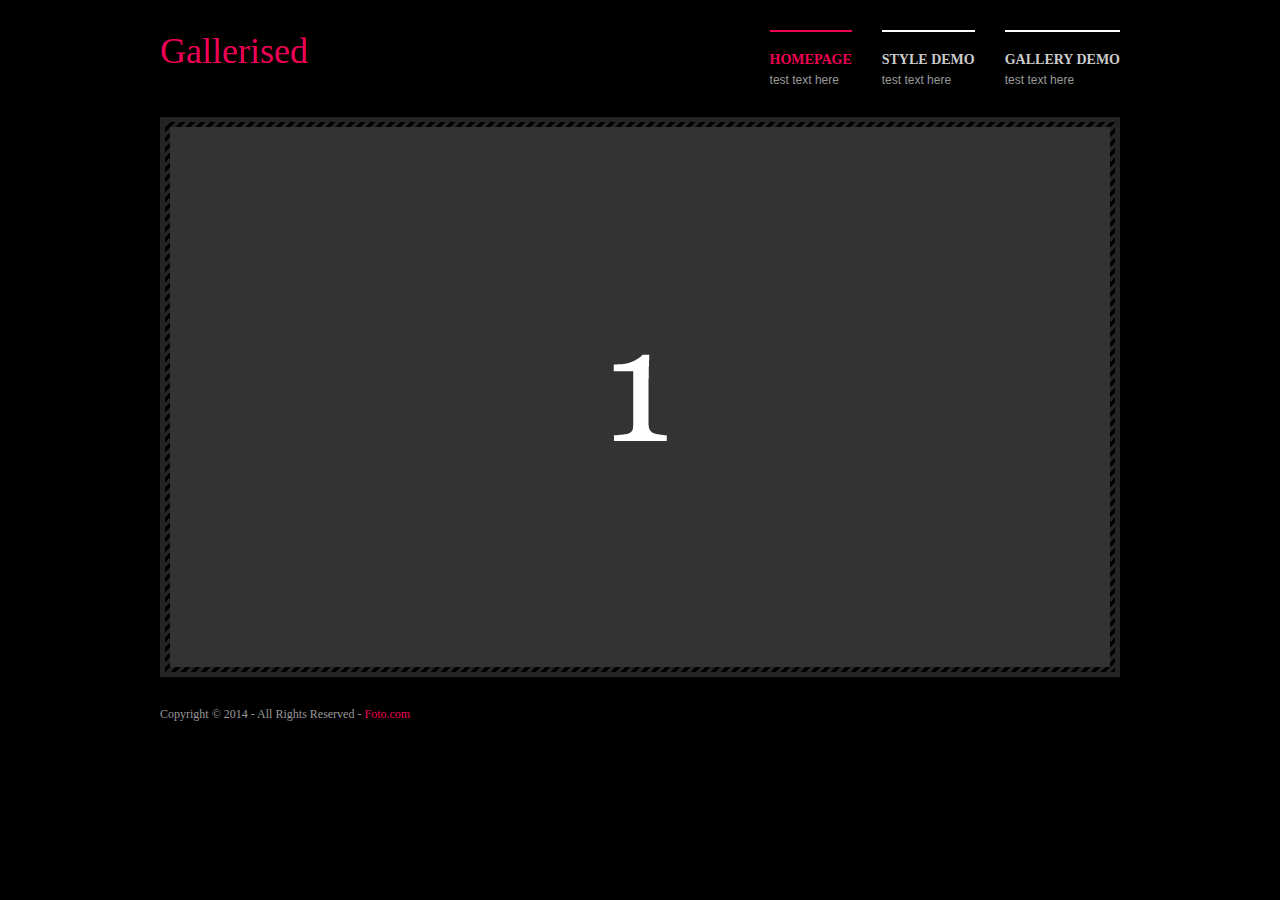
==== gallerised/index.html @ 2cf29212 "dev: Ranjani Msg: gallery like website" ====
<!DOCTYPE html>
<html>
<head>
<title>Gallerised</title>
<meta http-equiv="Content-Type" content="text/html; charset=iso-8859-1" />
<link rel="stylesheet" href="layout/styles/layout.css" type="text/css" />

</head>
<body id="top">
<div class="wrapper">
  <div id="header">
    <div id="topnav">
      <ul>
        <li class="last"><a href="pages/gallery.html">Gallery Demo</a><span>Test Text Here</span></li>

        <li><a href="pages/style-demo.html">Style Demo</a><span>Test Text Here</span></li>
        <li class="active"><a href="index.html">Homepage</a><span>Test Text Here</span></li>
      </ul>
    </div>
    <div class="fl_left">
      <h1><a href="index.html">Gallerised</a></h1>

    </div>
    <br class="clear" />
  </div>
</div>
<!-- ####################################################################################################### -->
<div class="wrapper">
  <div id="featured_slide_">
    <ul id="featured_slide_Content">
      <a href="pages/gallery.html"><img src="images/demo/homepage/1.gif" alt="" /></a>

    </ul>
  </div>
</div>
<!-- ####################################################################################################### -->
<div class="wrapper">
  <div id="footer">
    <p class="fl_left">Copyright &copy; 2014 - All Rights Reserved - <a href="#">Foto.com</a></p>
    <br class="clear" />
  </div>
</div>
</body>
</html>
---- gallerised/layout/styles/layout.css ----
@charset "utf-8";
/*
Template Name: Gallerised
Author: <a href="http://www.os-templates.com/">OS Templates</a>
Author URI: http://www.os-templates.com/
Licence: Free to use under our free template licence terms
Licence URI: http://www.os-templates.com/template-terms
File: Layout CSS
*/

@import url("navi.css");
@import url("forms.css");
@import url("featured_slide.css");

html{overflow-y:scroll;}
body{margin:0; padding:0; color:#999999; background-color:#000; font-size:12px; font-family:Georgia, "Times New Roman", Times, serif;}

.justify{text-align:justify;}
.bold{font-weight:bold;}
.center{text-align:center;}
.right{text-align:right;}
.nostart{margin:0; padding:0; list-style-type:none;}

.clear{clear:both;}
br.clear{clear:both; margin-top:-15px;}

a{outline:none; text-decoration:none; color:#ef0154; background-color:#000000;}

.fl_left, .imgl{float:left;}
.fl_right, .imgr{float:right;}

img{display:block; margin:0; padding:0; border:none;}
.imgl, .imgr{border:1px solid #C7C5C8; padding:5px;}
.imgl{margin:0 8px 8px 0; clear:left;}
.imgr{margin:0 0 8px 8px; clear:right;}

/* ----------------------------------------------Wrapper------------------------------------- */

div.wrapper{display:block; width:100%; margin:0; text-align:left;}
div.wrapper h1, div.wrapper h2, div.wrapper h3, div.wrapper h4, div.wrapper h5, div.wrapper h6{margin:0 0 15px 0; padding:0; font-size:20px; font-weight:normal; line-height:normal;}


/* ----------------------------------------------Generalise------------------------------------- */

#header, #breadcrumb, #container, .gallery, #footer{display:block; position:relative; width:960px; margin:0 auto;}

/* ----------------------------------------------Header------------------------------------- */

#header{padding:30px 0; z-index:1000;}
#header .fl_left{display:block; float:left; overflow:hidden;}
#header h1, #header p, #header ul{margin:0; padding:0; list-style:none; line-height:normal;}
#header h1 a{font-size:36px;}
#header .fl_left p{margin-top:5px;}

/* ----------------------------------------------BreadCrumb------------------------------------- */

#breadcrumb{padding:30px 0; border-top:1px dotted #666; border-bottom:1px dotted #666;}
#breadcrumb ul{margin:0; padding:0; list-style:none;}
#breadcrumb ul li{display:inline;}
#breadcrumb ul li.current a{text-decoration:underline;}

/* ----------------------------------------------Content------------------------------------- */

#container{padding:30px 0; border-bottom:1px dotted #666; margin: auto;}
#content{display:block;  width:800px; margin: auto;}


/* ----------------------------------------------Gallery------------------------------------- */

.gallery{padding:20px 0 30px 0;}
.wrapper .gallery h2{display:block; text-align:center; margin:0 0 20px 0; padding:0; color:#2C2C2C; background-color:#000000; font-size:56px; text-transform:uppercase; line-height:normal;}
.gallery ul{display:inline; margin:0; padding:0; list-style:none;}
.gallery ul li{display:block; float:left; margin:0 10px 10px 0;}
.gallery ul li img{width:174px; height:174px; padding:4px; border:1px solid #ef0154;}
.gallery ul li.last{margin-right:0;}
.gallery ul li a:hover:after{opacity: 0.1;}

/* Featured Block */

#column #featured a{color:#ef0154; background-color:#1F1F1F;}
#column #featured ul, #column #featured h2, #column #featured p{margin:0; padding:0; list-style:none;}
#column #featured li{display:block; width:250px; margin:0; padding:20px 25px; color:#666666; background-color:#1F1F1F;}
#column #featured li p{line-height:1.6em;}
#column #featured li p.imgholder{display:block; width:240px; height:90px; margin:20px 0 15px 0; padding:4px; color:#666666; background-color:#333333; border:1px solid #666666;}
#column #featured li h2{margin:0; padding:0 0 14px 0; font-size:20px; font-weight:normal; font-family:Georgia, "Times New Roman", Times, serif; color:#666666; background-color:#1F1F1F; line-height:normal; border-bottom:1px dashed #666666;}
#column #featured p.readmore{display:block; width:100%; margin-top:15px; font-weight:bold; text-align:right; line-height:normal;}

/* ----------------------------------------------Footer------------------------------------- */

#footer{padding:30px 0;}
#footer p{margin:0; padding:0;}
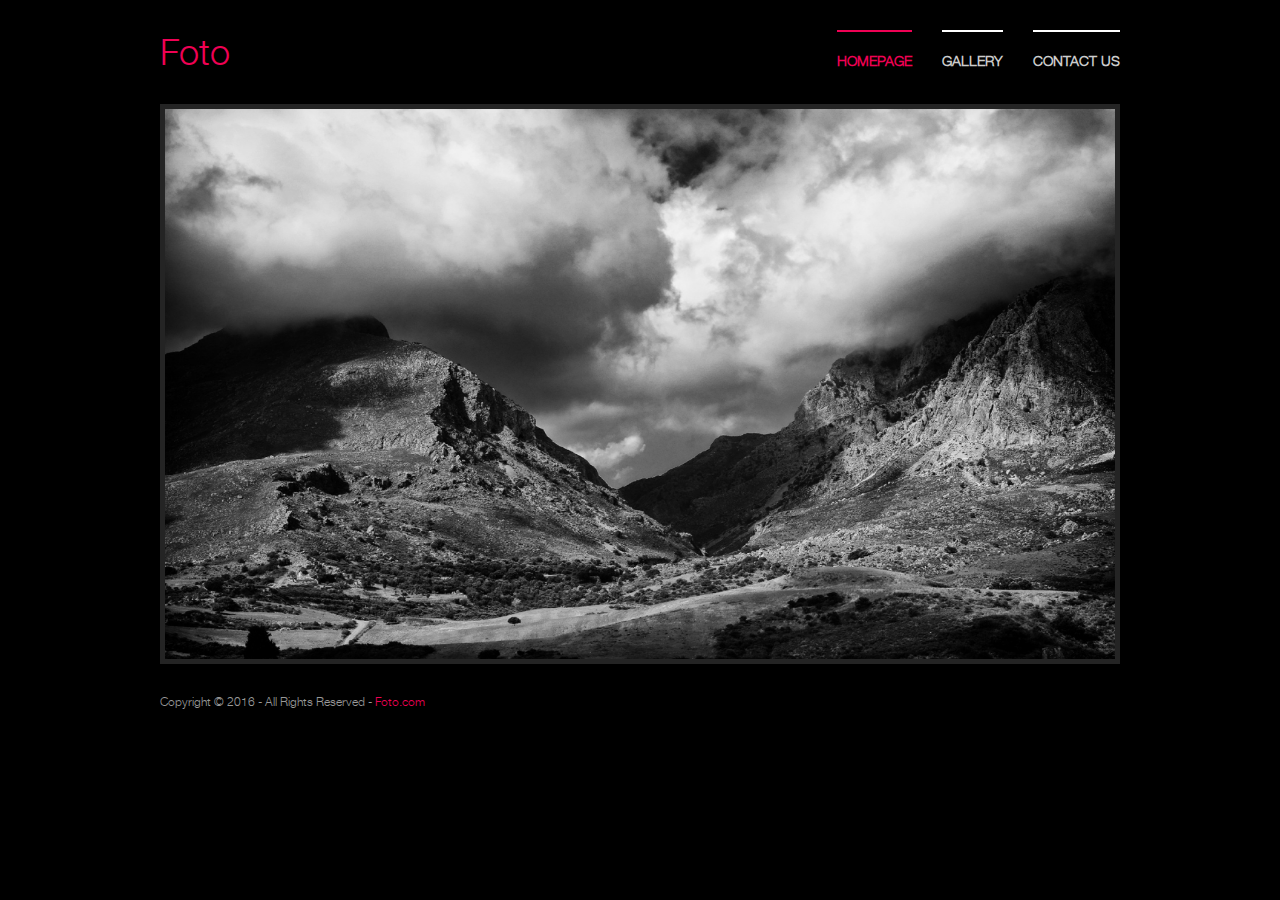
==== commit 53739cbd: "Friday final commit" ====
--- a/gallerised/index.html
+++ b/gallerised/index.html
@@ -4,41 +4,55 @@
 <title>Gallerised</title>
 <meta http-equiv="Content-Type" content="text/html; charset=iso-8859-1" />
 <link rel="stylesheet" href="layout/styles/layout.css" type="text/css" />
+<link rel="stylesheet" href="layout/styles/featured_slide.css" type="text/css" />
+
 
 </head>
 <body id="top">
+  <div class="fix">
+
+
 <div class="wrapper">
   <div id="header">
     <div id="topnav">
       <ul>
-        <li class="last"><a href="pages/gallery.html">Gallery Demo</a><span>Test Text Here</span></li>
+        <li class="last"><a href="pages/style-demo.html">Contact Us</a><span></span></li>
+        <li><a href="pages/gallery.html">Gallery</a></li>
 
-        <li><a href="pages/style-demo.html">Style Demo</a><span>Test Text Here</span></li>
-        <li class="active"><a href="index.html">Homepage</a><span>Test Text Here</span></li>
+
+        <li class="active"><a href="index.html">Homepage</a><span></span></li>
       </ul>
     </div>
     <div class="fl_left">
-      <h1><a href="index.html">Gallerised</a></h1>
+      <h1><a href="index.html">Foto</a></h1>
 
     </div>
     <br class="clear" />
   </div>
 </div>
-<!-- ####################################################################################################### -->
+
 <div class="wrapper">
-  <div id="featured_slide_">
-    <ul id="featured_slide_Content">
-      <a href="pages/gallery.html"><img src="images/demo/homepage/1.gif" alt="" /></a>
 
-    </ul>
-  </div>
+
+      <a href="#" class="featured_slide_Content">
+        <div id="featured_slide_">
+          <div class="hero_bg">
+          <div class="hero_content">
+              Know about the photographers of your favourite landscape photos in single place.
+          </div>
+          </div>
+        </div>
+      </a>
+
+
 </div>
-<!-- ####################################################################################################### -->
+
 <div class="wrapper">
   <div id="footer">
-    <p class="fl_left">Copyright &copy; 2014 - All Rights Reserved - <a href="#">Foto.com</a></p>
+    <p class="fl_left">Copyright &copy; 2016 - All Rights Reserved - <a href="#">Foto.com</a></p>
     <br class="clear" />
   </div>
 </div>
+</div>
 </body>
 </html>
--- a/gallerised/layout/styles/layout.css
+++ b/gallerised/layout/styles/layout.css
@@ -1,19 +1,11 @@
 @charset "utf-8";
-/*
-Template Name: Gallerised
-Author: <a href="http://www.os-templates.com/">OS Templates</a>
-Author URI: http://www.os-templates.com/
-Licence: Free to use under our free template licence terms
-Licence URI: http://www.os-templates.com/template-terms
-File: Layout CSS
-*/
 
 @import url("navi.css");
 @import url("forms.css");
 @import url("featured_slide.css");
 
 html{overflow-y:scroll;}
-body{margin:0; padding:0; color:#999999; background-color:#000; font-size:12px; font-family:Georgia, "Times New Roman", Times, serif;}
+body{margin:0; padding:0; color:#999999; background-color:#000; font-size:12px;}
 
 .justify{text-align:justify;}
 .bold{font-weight:bold;}
@@ -39,10 +31,9 @@
 div.wrapper{display:block; width:100%; margin:0; text-align:left;}
 div.wrapper h1, div.wrapper h2, div.wrapper h3, div.wrapper h4, div.wrapper h5, div.wrapper h6{margin:0 0 15px 0; padding:0; font-size:20px; font-weight:normal; line-height:normal;}
 
-
 /* ----------------------------------------------Generalise------------------------------------- */
 
-#header, #breadcrumb, #container, .gallery, #footer{display:block; position:relative; width:960px; margin:0 auto;}
+#header,  #container, .gallery, #footer{display:block; position:relative; width:960px; margin:0 auto;}
 
 /* ----------------------------------------------Header------------------------------------- */
 
@@ -51,13 +42,6 @@
 #header h1, #header p, #header ul{margin:0; padding:0; list-style:none; line-height:normal;}
 #header h1 a{font-size:36px;}
 #header .fl_left p{margin-top:5px;}
-
-/* ----------------------------------------------BreadCrumb------------------------------------- */
-
-#breadcrumb{padding:30px 0; border-top:1px dotted #666; border-bottom:1px dotted #666;}
-#breadcrumb ul{margin:0; padding:0; list-style:none;}
-#breadcrumb ul li{display:inline;}
-#breadcrumb ul li.current a{text-decoration:underline;}
 
 /* ----------------------------------------------Content------------------------------------- */
 
@@ -70,22 +54,18 @@
 .gallery{padding:20px 0 30px 0;}
 .wrapper .gallery h2{display:block; text-align:center; margin:0 0 20px 0; padding:0; color:#2C2C2C; background-color:#000000; font-size:56px; text-transform:uppercase; line-height:normal;}
 .gallery ul{display:inline; margin:0; padding:0; list-style:none;}
-.gallery ul li{display:block; float:left; margin:0 10px 10px 0;}
-.gallery ul li img{width:174px; height:174px; padding:4px; border:1px solid #ef0154;}
+.gallery ul li{display:block; float:left; margin:0 10px 10px 0; padding: 20px;}
+.gallery ul li img{width:174px; height:174px; padding:4px; border:1px solid #fff;}
 .gallery ul li.last{margin-right:0;}
-.gallery ul li a:hover:after{opacity: 0.1;}
-
-/* Featured Block */
-
-#column #featured a{color:#ef0154; background-color:#1F1F1F;}
-#column #featured ul, #column #featured h2, #column #featured p{margin:0; padding:0; list-style:none;}
-#column #featured li{display:block; width:250px; margin:0; padding:20px 25px; color:#666666; background-color:#1F1F1F;}
-#column #featured li p{line-height:1.6em;}
-#column #featured li p.imgholder{display:block; width:240px; height:90px; margin:20px 0 15px 0; padding:4px; color:#666666; background-color:#333333; border:1px solid #666666;}
-#column #featured li h2{margin:0; padding:0 0 14px 0; font-size:20px; font-weight:normal; font-family:Georgia, "Times New Roman", Times, serif; color:#666666; background-color:#1F1F1F; line-height:normal; border-bottom:1px dashed #666666;}
-#column #featured p.readmore{display:block; width:100%; margin-top:15px; font-weight:bold; text-align:right; line-height:normal;}
+.gallery ul li img:hover {opacity: 0.4; transform: scale(1.5,1.5);}
+.gallery ul li h2{text-align: center; margin-top: 5px; color: solid white; font-family: 'photo'; font-weight: bolder;}
 
 /* ----------------------------------------------Footer------------------------------------- */
 
 #footer{padding:30px 0;}
 #footer p{margin:0; padding:0;}
+
+@font-face {
+  font-family: 'photo';
+  src: url('Photography.ttf');
+}
--- a/gallerised/layout/styles/featured_slide.css
+++ b/gallerised/layout/styles/featured_slide.css
@@ -0,0 +1,68 @@
+body {
+  font-family: 'Helvetica Neue';
+}
+
+#featured_slide_{
+  position:relative;
+  display:block;
+  width:940px;
+  height:540px;
+  overflow:hidden;
+  margin:0 auto;
+  padding:5px;
+  border:5px solid #242424;
+  color:#FFF;
+  background:url("images/dark1.jpg") top left repeat #242424;
+  background-size: 950px 550px;
+}
+#featured_slide_:hover{
+  background:url("images/dark.jpg");
+  background-size: 950px 550px;
+}
+#featured_slide_:hover  .hero_content{
+  font-size: 100px;
+  font-family: 'Adine';
+  color: #fff;
+  font-weight: bolder;
+  margin: auto;
+  display:block;
+}
+#featured_slide_:hover .hero_bg{
+  display:block;
+}
+.hero_bg{
+  margin-top: 300px;
+  margin-left: 0;
+  margin-right: 0;
+  padding: 0;
+  display: none;
+  background-color: black;
+  opacity: 0.7;
+}
+.featured_slide_Image{
+  position:relative;
+  display:none;
+  float:left;
+  margin:0;
+  padding:0;
+  width:940px;
+  height:540px;
+  list-style:none;
+}
+.featured_slide_Image{
+  width:940px;
+  height:540px;
+}
+@font-face {
+  font-family: 'Adine';
+  src: url('AdineKirnberg-Alternate.ttf');
+}
+@font-face {
+  font-family: 'Helvetica Neue';
+  src: url('helveticaneue-light-webfont.woff');
+}
+.hero_content{
+  display: none;
+  width: 900px;
+  margin: auto;
+}
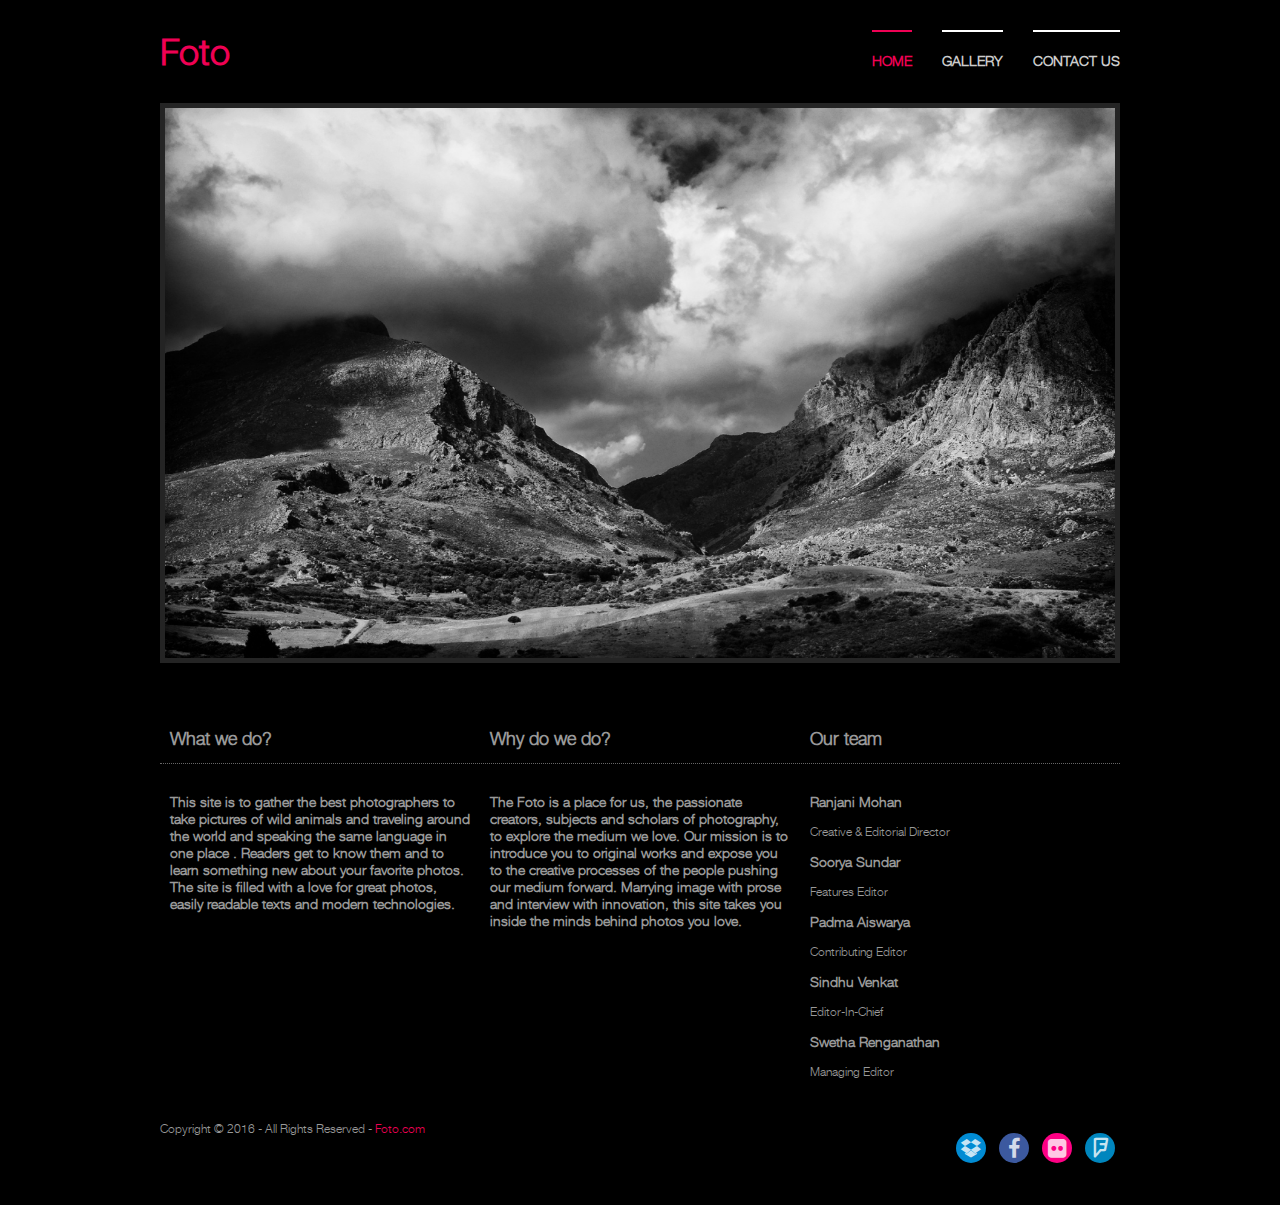
==== commit b60f0c3f: "Assignmnet" ====
--- a/gallerised/index.html
+++ b/gallerised/index.html
@@ -5,8 +5,8 @@
 <meta http-equiv="Content-Type" content="text/html; charset=iso-8859-1" />
 <link rel="stylesheet" href="layout/styles/layout.css" type="text/css" />
 <link rel="stylesheet" href="layout/styles/featured_slide.css" type="text/css" />
-
-
+<link rel='stylesheet prefetch' href='http:////netdna.bootstrapcdn.com/font-awesome/4.0.3/css/font-awesome.css'>
+<link rel="stylesheet" href="layout/styles/style.css">
 </head>
 <body id="top">
   <div class="fix">
@@ -16,11 +16,9 @@
   <div id="header">
     <div id="topnav">
       <ul>
-        <li class="last"><a href="pages/style-demo.html">Contact Us</a><span></span></li>
+        <li class="last"><a href="pages/style-demo.html">Contact Us</a></li>
         <li><a href="pages/gallery.html">Gallery</a></li>
-
-
-        <li class="active"><a href="index.html">Homepage</a><span></span></li>
+        <li class="active"><a href="index.html">Home</a></li>
       </ul>
     </div>
     <div class="fl_left">
@@ -46,12 +44,62 @@
 
 
 </div>
+<div class="container_wrapper">
+  <div class="container_12">
+    <div class="grid_4">
+      <h2>What we do?</h2><br>
+      <h3>
+        This site is to gather the best photographers to take pictures of wild animals and traveling around the world and speaking the same language in one place .
+        Readers get to know them and to learn something new about your favorite photos.
+        The site is filled with a love for great photos, easily readable texts and modern technologies.
+      </h3>
+    </div>
+    <div class="grid_4">
+      <h2>Why do we do?</h2><br>
+      <h3>The Foto is a place for us, the passionate creators, subjects and scholars of photography, to explore the medium we love. Our mission is to introduce you to original works and expose you to the creative processes of the people pushing our medium forward.
+        Marrying image with prose and interview with innovation, this site takes you inside the minds behind photos you love.</h3>
+    </div>
+    <div class="grid_4">
+      <h2>Our team</h2><br>
+      <h3>Ranjani Mohan</h3>
+      <p>
+        Creative & Editorial Director
+      </p>
+      <h3>Soorya Sundar</h3>
+      <p>
+        Features Editor
+      </p>
+      <h3>Padma Aiswarya</h3>
+      <p>
+        Contributing Editor
+      </p>
+      <h3>Sindhu Venkat</h3>
+      <p>
+        Editor-In-Chief
+      </p>
+      <h3>Swetha Renganathan</h3>
+      <p>
+        Managing Editor
+      </p>
+    </div>
+    </div>
+  </div>
+</div>
+<br class="clear" />
 
 <div class="wrapper">
   <div id="footer">
     <p class="fl_left">Copyright &copy; 2016 - All Rights Reserved - <a href="#">Foto.com</a></p>
+
+    <ul class="social-icons icon-circle icon-rotate list-unstyled list-inline">
+      <li> <a href="#"><i class="fa fa-dropbox"></i></a></li>
+      <li> <a href="#"><i class="fa fa-facebook"></i></a></li>
+      <li> <a href="#"><i class="fa fa-flickr"></i></a></li>
+      <li> <a href="#"><i class="fa fa-foursquare"></i></a></li>
+    </ul>
     <br class="clear" />
   </div>
+
 </div>
 </div>
 </body>
--- a/gallerised/layout/styles/layout.css
+++ b/gallerised/layout/styles/layout.css
@@ -4,68 +4,260 @@
 @import url("forms.css");
 @import url("featured_slide.css");
 
-html{overflow-y:scroll;}
-body{margin:0; padding:0; color:#999999; background-color:#000; font-size:12px;}
-
-.justify{text-align:justify;}
-.bold{font-weight:bold;}
-.center{text-align:center;}
-.right{text-align:right;}
-.nostart{margin:0; padding:0; list-style-type:none;}
-
-.clear{clear:both;}
-br.clear{clear:both; margin-top:-15px;}
-
-a{outline:none; text-decoration:none; color:#ef0154; background-color:#000000;}
-
-.fl_left, .imgl{float:left;}
-.fl_right, .imgr{float:right;}
-
-img{display:block; margin:0; padding:0; border:none;}
-.imgl, .imgr{border:1px solid #C7C5C8; padding:5px;}
-.imgl{margin:0 8px 8px 0; clear:left;}
-.imgr{margin:0 0 8px 8px; clear:right;}
+html{
+  overflow-y:scroll;
+}
+body{
+  margin:0;
+  padding:0;
+  color:#999999;
+  background-color:#000;
+  font-size:12px;
+}
+.container_12 .grid_4 {
+    width: 300px;
+}
+.grid_4{
+    display: inline;
+    float: left;
+    margin-left: 10px;
+    margin-right: 10px;
+}
+.container_12 {
+    padding: 20px 0;
+    position: relative;
+
+}
+.container_wrapper{
+
+  margin: auto;
+  border-bottom: 1px dotted #666;
+  width: 960px;
+  padding: 30px 0;
+}
+ .container_12 {
+    zoom: 1;
+}
+.container_12 {
+    margin-left: auto;
+    margin-right: auto;
+    width: 960px;
+}
+.fix{
+  background-color:#000;
+}
+.justify{
+  text-align:justify;
+}
+.bold{
+  font-weight:bold;
+}
+.center{
+  text-align:center;
+}
+.right{
+  text-align:right;
+}
+.nostart{
+  margin:0;
+  padding:0;
+  list-style-type:none;
+}
+
+.clear{
+  clear:both;
+}
+br.clear{
+  clear:both;
+  margin-top:-15px;
+}
+
+a{
+  outline:none;
+  text-decoration:none;
+  color:#ef0154;
+  background-color:#000000;
+}
+
+.fl_left, .imgl{
+  float:left;
+}
+.fl_right, .imgr{
+  float:right;
+
+}
+
+img{
+  display:block;
+  margin:0;
+  padding:0;
+  border:none;}
+.imgl, .imgr{
+  border:1px solid #C7C5C8;
+  padding:5px;
+  display: inline;
+}
+.imgl{
+  margin:0 8px 8px 0;
+  clear:left;
+}
+.imgr{
+  margin:0 0 8px 8px;
+  clear:right;
+}
 
 /* ----------------------------------------------Wrapper------------------------------------- */
 
-div.wrapper{display:block; width:100%; margin:0; text-align:left;}
-div.wrapper h1, div.wrapper h2, div.wrapper h3, div.wrapper h4, div.wrapper h5, div.wrapper h6{margin:0 0 15px 0; padding:0; font-size:20px; font-weight:normal; line-height:normal;}
+div.wrapper{
+  display:block;
+  width:100%;
+  margin:0;
+  text-align:left;
+}
 
 /* ----------------------------------------------Generalise------------------------------------- */
 
-#header,  #container, .gallery, #footer{display:block; position:relative; width:960px; margin:0 auto;}
+#header,  #container, .gallery, #footer{
+  display:block;
+  position:relative;
+  width:960px;
+  margin:0 auto;
+}
 
 /* ----------------------------------------------Header------------------------------------- */
 
-#header{padding:30px 0; z-index:1000;}
-#header .fl_left{display:block; float:left; overflow:hidden;}
-#header h1, #header p, #header ul{margin:0; padding:0; list-style:none; line-height:normal;}
-#header h1 a{font-size:36px;}
-#header .fl_left p{margin-top:5px;}
+#header{
+  padding:30px 0;
+  z-index: 5;
+}
+#header .fl_left{
+  display:block;
+  float:left;
+  overflow:hidden;
+}
+#header h1, #header p, #header ul{
+  margin:0;
+  padding:0;
+  list-style:none;
+  line-height:normal;
+}
+#header h1 a{
+  font-size:36px;
+}
+#header .fl_left p{
+  margin-top:5px;
+}
 
 /* ----------------------------------------------Content------------------------------------- */
 
-#container{padding:30px 0; border-bottom:1px dotted #666; margin: auto;}
-#content{display:block;  width:800px; margin: auto;}
-
-
+#container{
+  padding:30px 0;
+  border-bottom:1px dotted #666;
+  margin: auto;
+}
+#content{
+  display:block;
+  width:800px;
+  margin: auto;
+}
+.main_content{
+  font-size: 20px;
+  font-family: "PT Serif",Georgia,serif;
+  padding: 3px;
+  font-style: italic;
+}
+.content1 img, .content1 p{
+  display: inline;
+}
+.content1 p{
+  font-size: 15px;
+  font-style: italic;
+  float: right;
+  display: inline;
+}
+.content2 p{
+  font-size: 15px;
+  font-style: italic;
+  float: left;
+  display: inline;
+}
 /* ----------------------------------------------Gallery------------------------------------- */
 
-.gallery{padding:20px 0 30px 0;}
-.wrapper .gallery h2{display:block; text-align:center; margin:0 0 20px 0; padding:0; color:#2C2C2C; background-color:#000000; font-size:56px; text-transform:uppercase; line-height:normal;}
-.gallery ul{display:inline; margin:0; padding:0; list-style:none;}
-.gallery ul li{display:block; float:left; margin:0 10px 10px 0; padding: 20px;}
-.gallery ul li img{width:174px; height:174px; padding:4px; border:1px solid #fff;}
-.gallery ul li.last{margin-right:0;}
-.gallery ul li img:hover {opacity: 0.4; transform: scale(1.5,1.5);}
-.gallery ul li h2{text-align: center; margin-top: 5px; color: solid white; font-family: 'photo'; font-weight: bolder;}
+.gallery{
+  padding:20px 0 30px 0;
+}
+.wrapper .gallery h2{
+  display:block;
+  text-align:center;
+  margin:0 0 20px 0;
+  padding:0;
+  color:#2C2C2C;
+  background-color:#000000;
+  font-size:56px;
+  text-transform:uppercase;
+  line-height:normal;
+}
+.gallery ul{
+  display:inline;
+  margin:0;
+  padding:0;
+  list-style:none;
+}
+.gallery ul li{
+  display:block;
+  float:left;
+  margin:0 10px 10px 0;
+  padding: 20px;
+}
+.gallery ul li img{
+  width:174px;
+  height:174px;
+  padding:4px;
+  border:1px
+  solid #fff;
+}
+.gallery ul li.last{
+  margin-right:0;
+}
+.gallery ul li img:hover {
+  opacity: 0.4;
+  transform: scale(1.5,1.5);
+}
+.gallery ul li h2{
+  text-align: center;
+  margin-top: 5px;
+  color: solid white;
+  font-family: 'photo';
+  font-weight: bolder;
+}
 
 /* ----------------------------------------------Footer------------------------------------- */
 
-#footer{padding:30px 0;}
-#footer p{margin:0; padding:0;}
+#footer{
+  padding:30px 0;
+}
+#footer p{
+  margin:0;
+  padding:0;
+}
 
 @font-face {
   font-family: 'photo';
   src: url('Photography.ttf');
 }
+#footer ul{
+  float: right;
+}
+.social-icons.icon-rotate .fa:hover, .social-icons.icon-rotate .fa:active {
+	-webkit-transform: scale(1.1) rotate(360deg);
+	-moz-transform: scale(1.1) rotate(360deg);
+	-ms-transform: scale(1.1) rotate(360deg);
+	-o-transform: scale(1.1) rotate(360deg);
+	transform: scale(1.1) rotate(360deg);
+}
+
+
+.social-icons .fa-dropbox{background-color:#018BD3;}
+.social-icons .fa-facebook,.social-icons .fa-facebook-square{background-color:#3C599F;}
+.social-icons .fa-flickr{background-color:#FF0084;}
+.social-icons .fa-foursquare{background-color:#0086BE;}
--- a/gallerised/layout/styles/featured_slide.css
+++ b/gallerised/layout/styles/featured_slide.css
@@ -13,22 +13,26 @@
   border:5px solid #242424;
   color:#FFF;
   background:url("images/dark1.jpg") top left repeat #242424;
+  transition: background 0.5s ease-in-out;
   background-size: 950px 550px;
 }
 #featured_slide_:hover{
+  transition: background 0.5s ease-in-out;
   background:url("images/dark.jpg");
   background-size: 950px 550px;
 }
 #featured_slide_:hover  .hero_content{
-  font-size: 100px;
+  font-size: 80px;
   font-family: 'Adine';
   color: #fff;
   font-weight: bolder;
+  transition: content 0.5s ease-in-out;
   margin: auto;
   display:block;
 }
 #featured_slide_:hover .hero_bg{
   display:block;
+  transition: background 0.5s ease-in-out;
 }
 .hero_bg{
   margin-top: 300px;
@@ -36,7 +40,7 @@
   margin-right: 0;
   padding: 0;
   display: none;
-  background-color: black;
+  background: black;
   opacity: 0.7;
 }
 .featured_slide_Image{
--- a/gallerised/layout/styles/style.css
+++ b/gallerised/layout/styles/style.css
@@ -0,0 +1,94 @@
+
+.list-unstyled {
+	padding-left: 0;
+	list-style: none;
+}
+.list-inline li {
+	display: inline-block;
+	padding-right: 5px;
+	padding-left: 5px;
+}
+
+/*Change icons size here*/
+.social-icons .fa {
+	font-size: 1.8em;
+}
+/*Change icons circle size and color here*/
+.social-icons .fa {
+	width: 30px;
+	height: 30px;
+	line-height: 30px;
+	text-align: center;
+	color: #FFF;
+	color: rgba(255, 255, 255, 0.8);
+	-webkit-transition: all 0.3s ease-in-out;
+	-moz-transition: all 0.3s ease-in-out;
+	-ms-transition: all 0.3s ease-in-out;
+	-o-transition: all 0.3s ease-in-out;
+	transition: all 0.3s ease-in-out;
+}
+
+.social-icons.icon-circle .fa{
+	border-radius: 50%;
+}
+.social-icons.icon-rounded .fa{
+	border-radius:5px;
+}
+.social-icons.icon-flat .fa{
+	border-radius: 0;
+}
+
+.social-icons .fa:hover, .social-icons .fa:active {
+	color: #FFF;
+	-webkit-box-shadow: 1px 1px 3px #333;
+	-moz-box-shadow: 1px 1px 3px #333;
+	box-shadow: 1px 1px 3px #333;
+}
+.social-icons.icon-zoom .fa:hover, .social-icons.icon-zoom .fa:active {
+ 	-webkit-transform: scale(1.1);
+	-moz-transform: scale(1.1);
+	-ms-transform: scale(1.1);
+	-o-transform: scale(1.1);
+	transform: scale(1.1);
+}
+.social-icons.icon-rotate .fa:hover, .social-icons.icon-rotate .fa:active {
+	-webkit-transform: scale(1.1) rotate(360deg);
+	-moz-transform: scale(1.1) rotate(360deg);
+	-ms-transform: scale(1.1) rotate(360deg);
+	-o-transform: scale(1.1) rotate(360deg);
+	transform: scale(1.1) rotate(360deg);
+}
+
+.social-icons .fa-adn{background-color:#504e54;}
+.social-icons .fa-apple{background-color:#aeb5c5;}
+.social-icons .fa-android{background-color:#A5C63B;}
+.social-icons .fa-bitbucket,.social-icons .fa-bitbucket-square{background-color:#003366;}
+.social-icons .fa-bitcoin,.social-icons .fa-btc{background-color:#F7931A;}
+.social-icons .fa-css3{background-color:#1572B7;}
+.social-icons .fa-dribbble{background-color:#F46899;}
+.social-icons .fa-dropbox{background-color:#018BD3;}
+.social-icons .fa-facebook,.social-icons .fa-facebook-square{background-color:#3C599F;}
+.social-icons .fa-flickr{background-color:#FF0084;}
+.social-icons .fa-foursquare{background-color:#0086BE;}
+.social-icons .fa-github,.social-icons .fa-github-alt,.social-icons .fa-github-square{background-color:#070709;}
+.social-icons .fa-google-plus,.social-icons .fa-google-plus-square{background-color:#CF3D2E;}
+.social-icons .fa-html5{background-color:#E54D26;}
+.social-icons .fa-instagram{background-color:#A1755C;}
+.social-icons .fa-linkedin,.social-icons .fa-linkedin-square{background-color:#0085AE;}
+.social-icons .fa-linux{background-color:#FBC002;color:#333;}
+.social-icons .fa-maxcdn{background-color:#F6AE1C;}
+.social-icons .fa-pagelines{background-color:#241E20;color:#3984EA;}
+.social-icons .fa-pinterest,.social-icons .fa-pinterest-square{background-color:#CC2127;}
+.social-icons .fa-renren{background-color:#025DAC;}
+.social-icons .fa-skype{background-color:#01AEF2;}
+.social-icons .fa-stack-exchange{background-color:#245590;}
+.social-icons .fa-stack-overflow{background-color:#FF7300;}
+.social-icons .fa-trello{background-color:#265A7F;}
+.social-icons .fa-tumblr,.social-icons .fa-tumblr-square{background-color:#314E6C;}
+.social-icons .fa-twitter,.social-icons .fa-twitter-square{background-color:#32CCFE;}
+.social-icons .fa-vimeo-square{background-color:#229ACC;}
+.social-icons .fa-vk{background-color:#375474;}
+.social-icons .fa-weibo{background-color:#D72B2B;}
+.social-icons .fa-windows{background-color:#12B6F3;}
+.social-icons .fa-xing,.social-icons .fa-xing-square{background-color:#00555C;}
+.social-icons .fa-youtube,.social-icons .fa-youtube-play,.social-icons .fa-youtube-square{background-color:#C52F30;}
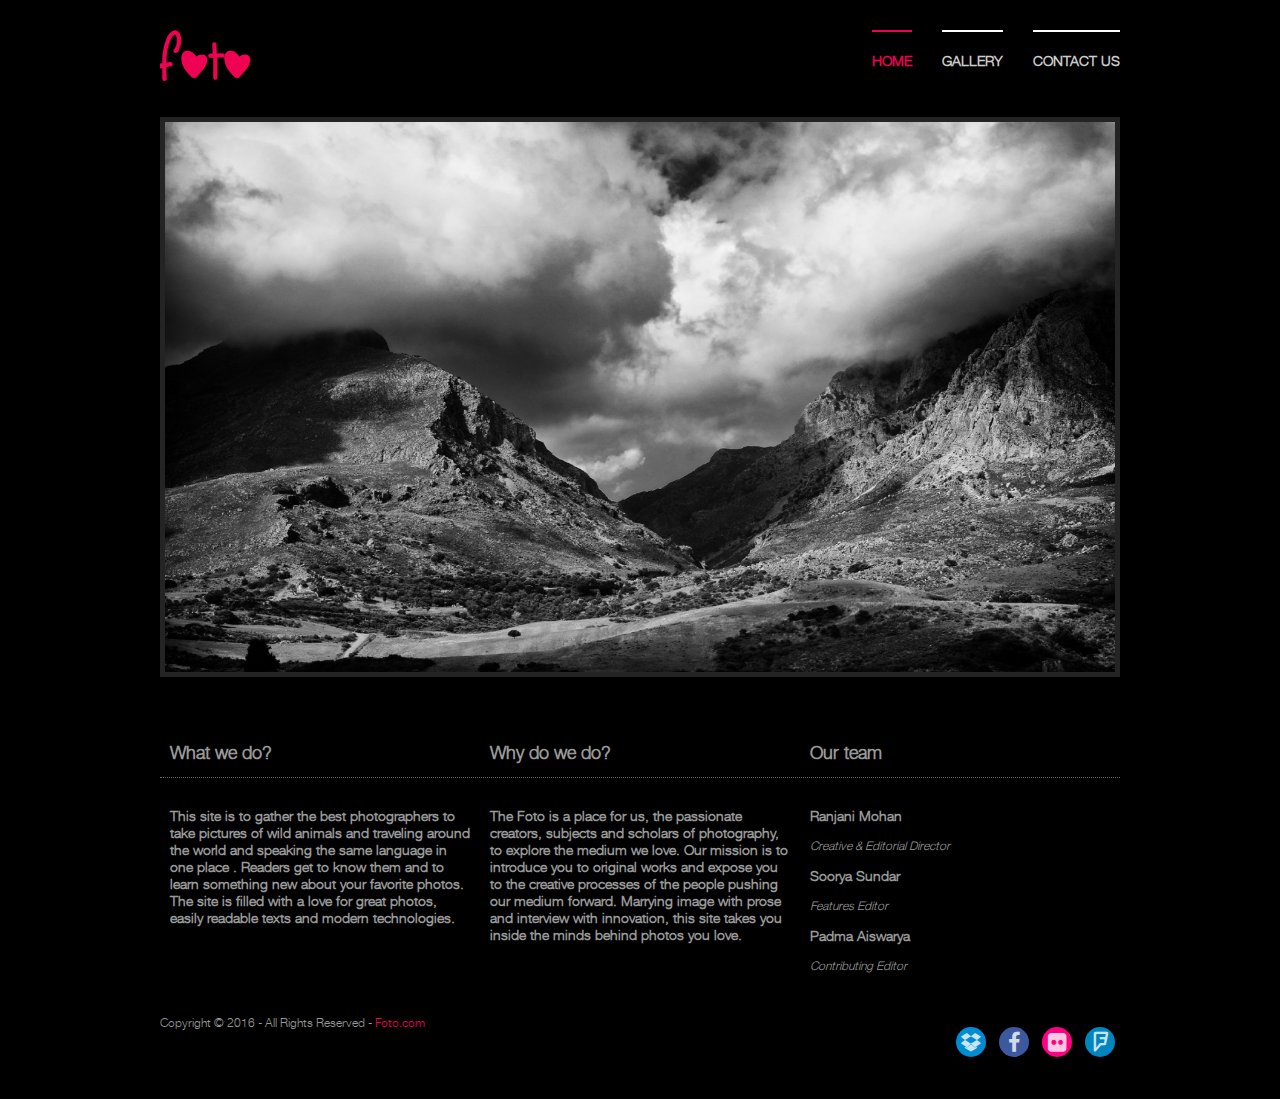
==== commit 799ed9a4: "Completed Assignment 1" ====
--- a/gallerised/index.html
+++ b/gallerised/index.html
@@ -22,7 +22,7 @@
       </ul>
     </div>
     <div class="fl_left">
-      <h1><a href="index.html">Foto</a></h1>
+      <h1><a href="index.html">FOTO</a></h1>
 
     </div>
     <br class="clear" />
@@ -73,14 +73,6 @@
       <p>
         Contributing Editor
       </p>
-      <h3>Sindhu Venkat</h3>
-      <p>
-        Editor-In-Chief
-      </p>
-      <h3>Swetha Renganathan</h3>
-      <p>
-        Managing Editor
-      </p>
     </div>
     </div>
   </div>
--- a/gallerised/layout/styles/layout.css
+++ b/gallerised/layout/styles/layout.css
@@ -1,5 +1,3 @@
-@charset "utf-8";
-
 @import url("navi.css");
 @import url("forms.css");
 @import url("featured_slide.css");
@@ -23,13 +21,15 @@
     margin-left: 10px;
     margin-right: 10px;
 }
+.grid_4 p{
+  font-style: italic;
+}
 .container_12 {
     padding: 20px 0;
     position: relative;
 
 }
 .container_wrapper{
-
   margin: auto;
   border-bottom: 1px dotted #666;
   width: 960px;
@@ -135,6 +135,9 @@
   float:left;
   overflow:hidden;
 }
+#header .fl_left h1{
+  font-family: 'cookie';
+}
 #header h1, #header p, #header ul{
   margin:0;
   padding:0;
@@ -142,7 +145,7 @@
   line-height:normal;
 }
 #header h1 a{
-  font-size:36px;
+  font-size:50px;
 }
 #header .fl_left p{
   margin-top:5px;
@@ -245,6 +248,10 @@
   font-family: 'photo';
   src: url('Photography.ttf');
 }
+@font-face {
+  font-family: 'cookie' ;
+  src: url('CookieMonster.ttf');
+}
 #footer ul{
   float: right;
 }
